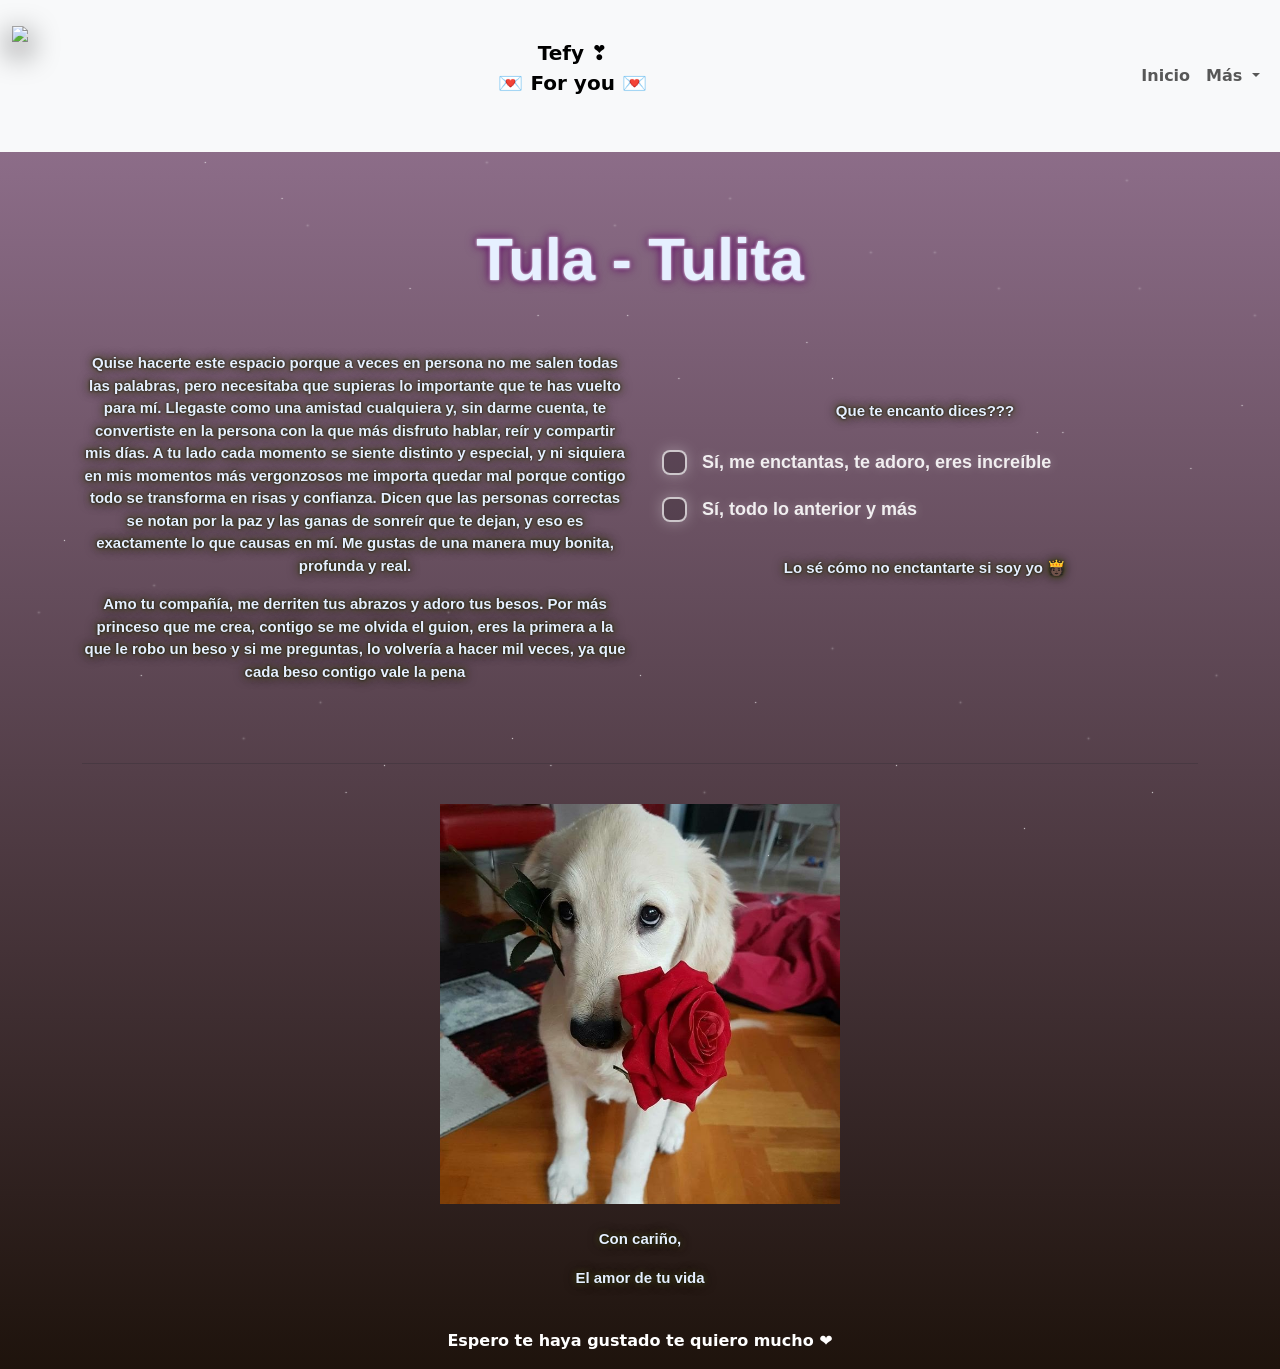
==== contexton.html @ 8608d200 "Add files via upload" ====
<!DOCTYPE html>
<html lang="en">
<head>
    <meta charset="UTF-8">
    <meta name="viewport" content="width=device-width, initial-scale=1.0">
    <title>Te Quiero Tefy ❣️</title>
    <link href= "https://cdn.jsdelivr.net/npm/bootstrap@5.3.2/dist/css/bootstrap.min.css" rel="stylesheet" integrity="sha384-T3c6CoIi6uLrA9TneNEoa7RxnatzjcDSCmG1MXxSR1GAsXEV/Dwwykc2MPK8M2HN" crossorigin="anonymous">
    <link href = "diss.css" rel = "stylesheet">
</head>
<body class="fondooo">
<div class="stars"></div>
<header>
    <nav class="navbar navbar-expand-lg bg-body-tertiary">

        <div class="container-fluid">
            <img src="cora.png" height="100" style="filter: drop-shadow(0 10px 15px rgb(0, 0, 0));">

            <center>
                <a class="navbar-brand" href="index.html" target = "_self">
                    <br>
                    <strong>Tefy ❣️</astrong><br>
                    <p>💌 For you 💌</p>
                </a>
            </center>

            <button class="navbar-toggler" type="button" data-bs-toggle="collapse" data-bs-target="#navbarSupportedContent" aria-controls="navbarSupportedContent" aria-expanded="false" aria-label="Toggle navigation">
                <span class="navbar-toggler-icon"></span>
            </button>

            <div class="collapse navbar-collapse" id="navbarSupportedContent">

                <ul class="navbar-nav me-auto mb-2 mb-lg-0">

                    <li class="nav-item">
                        <a class="nav-link active" aria-current="page" href="#"></a>
                    </li>

                    <li class="nav-item">
                        <a class="nav-link" href="index.html">Inicio</a>
                    </li>

                    <li class="nav-item dropdown">
                        <a class="nav-link dropdown-toggle" href="#Servicios" role="button" data-bs-toggle="dropdown" aria-expanded="false">
                            Más
                        </a>

                        <ul class="dropdown-menu">
                            <li><a class="dropdown-item" href="nosee.html">Mi Declaración</a></li>
                            <li><a class="dropdown-item" href="songs.html">Musica</a></li>
                            <li><a class="dropdown-item" href="contexton.html">Contexton</a></li>
                        </ul>
                    </li>
                </ul>
            </div>
        </div>
    </nav>
</header>

<br>

<div class="container">
    <div class="row">

        <div class="col-sm-12">
            <audio autoplay loop>
                <source src="Prince_Royce_Corazon_Sin_Cara.mp3">
            </audio>
            <center>
                <br><br>
                <h1 class="titu3">Tula - Tulita</h1>
            </center>
        </div>

        <div class="col-sm-12 col-md-6 col-lg-6 col-xl-6">
            <br><br>
            <center>
                <p class = "ppp">Quise hacerte este espacio porque a veces en persona no me salen todas las palabras, pero necesitaba que supieras lo importante que te has vuelto para mí. Llegaste como una amistad cualquiera y, sin darme cuenta, te convertiste en la persona con la que más disfruto hablar, reír y compartir mis días. A tu lado cada momento se siente distinto y especial, y ni siquiera en mis momentos más vergonzosos me importa quedar mal porque contigo todo se transforma en risas y confianza. Dicen que las personas correctas se notan por la paz y las ganas de sonreír que te dejan, y eso es exactamente lo que causas en mí. Me gustas de una manera muy bonita, profunda y real.</p>
                <p class = "ppp">Amo tu compañía, me derriten tus abrazos y adoro tus besos. Por más princeso que me crea, contigo se me olvida el guion, eres la primera a la que le robo un beso y si me preguntas, lo volvería a hacer mil veces, ya que cada beso contigo vale la pena</p>
            </center>
        </div>


        <div class="col-sm-12 col-md-6 col-lg-6 col-xl-6">
            <br><br><br><br>
                <p class="ppp">Que te encanto dices???</p>
            <center>
                <label class="checkbox-wrapper">
  <input type="checkbox" />
  <div class="checkmark">
    <svg viewBox="0 0 24 24" fill="none" stroke="currentColor">
      <path
        d="M20 6L9 17L4 12"
        stroke-width="3"
        stroke-linecap="round"
        stroke-linejoin="round"
      ></path>
    </svg>
  </div>
  <span class="label">Sí, me enctantas, te adoro, eres increíble</span>
</label>
<label class="checkbox-wrapper">
  <input type="checkbox" />
  <div class="checkmark">
    <svg viewBox="0 0 24 24" fill="none" stroke="currentColor">
      <path
        d="M20 6L9 17L4 12"
        stroke-width="3"
        stroke-linecap="round"
        stroke-linejoin="round"
      ></path>
    </svg>
  </div>
  <span class="label">Sí, todo lo anterior y más</span>
</label>
<br>
<p class="ppp">Lo sé cómo no enctantarte si soy yo 🫅🏿</p>
            </center>
        </div>

        <div class="col-sm-12 col-md-12 col-lg-12 col-xl-12">
            <br><br><hr><br>
            <center>
                <img src="perron.jpeg" width="400" style="width: 100%; max-width: 400px; height: auto;">
            </center>
        </div>
        

<div class="col-sm-12 col-md-12 col-lg-12 col-xl-12">
            <br>
            <center>
                <p class="ppp">Con cariño,</p>
                <p class="ppp">El amor de tu vida</p>
            </center>
</div>
<footer class = "fondd">
    <br>
    <center>
    <p style="color: white;"><strong>Espero te haya gustado te quiero mucho ❤️</strong></p>
    </center>
</footer>
        <script
            src="https://cdn.jsdelivr.net/npm/@popperjs/core@2.11.8/dist/umd/popper.min.js"
            integrity="sha384-I7E8VVD/ismYTF4hNIPjVp/Zjvgyol6VFvRkX/vR+Vc4jQkC+hVqc2pM8ODewa9r"
            crossorigin="anonymous"
        ></script>

        <script
            src="https://cdn.jsdelivr.net/npm/bootstrap@5.3.2/dist/js/bootstrap.min.js"
            integrity="sha384-BBtl+eGJRgqQAUMxJ7pMwbEyER4l1g+O15P+16Ep7Q9Q+zqX6gSbd85u4mG4QzX+"
            crossorigin="anonymous"
        ></script>
</body>
</html>
---- diss.css ----
* {
  margin: 0;
  padding: 0;
  box-sizing: border-box;
}

.bodyyy {
  min-height: 100vh;
  background: linear-gradient(to bottom, #0b0b2b, #1b2735 70%, #090a0f);
}

.stars {
  width: 1px;
  height: 1px;
  position: absolute;
  background: white;
  box-shadow: 2vw 5vh 2px white, 10vw 8vh 2px white, 15vw 15vh 1px white,
    22vw 22vh 1px white, 28vw 12vh 2px white, 32vw 32vh 1px white,
    38vw 18vh 2px white, 42vw 35vh 1px white, 48vw 25vh 2px white,
    53vw 42vh 1px white, 58vw 15vh 2px white, 63vw 38vh 1px white,
    68vw 28vh 2px white, 73vw 45vh 1px white, 78vw 32vh 2px white,
    83vw 48vh 1px white, 88vw 20vh 2px white, 93vw 52vh 1px white,
    98vw 35vh 2px white, 5vw 60vh 1px white, 12vw 65vh 2px white,
    18vw 72vh 1px white, 25vw 78vh 2px white, 30vw 85vh 1px white,
    35vw 68vh 2px white, 40vw 82vh 1px white, 45vw 92vh 2px white,
    50vw 75vh 1px white, 55vw 88vh 2px white, 60vw 95vh 1px white,
    65vw 72vh 2px white, 70vw 85vh 1px white, 75vw 78vh 2px white,
    80vw 92vh 1px white, 85vw 82vh 2px white, 90vw 88vh 1px white,
    95vw 75vh 2px white;
  animation: twinkle 8s infinite linear;
}

.shooting-star {
  position: absolute;
  width: 100px;
  height: 2px;
  background: linear-gradient(90deg, white, transparent);
  animation: shoot 3s infinite ease-in;
}

.shooting-star:nth-child(1) {
  top: 20%;
  left: -100px;
  animation-delay: 0s;
}

.shooting-star:nth-child(2) {
  top: 35%;
  left: -100px;
  animation-delay: 1s;
}

.shooting-star:nth-child(3) {
  top: 50%;
  left: -100px;
  animation-delay: 2s;
}

@keyframes twinkle {
  0%,
  100% {
    opacity: 0.8;
  }
  50% {
    opacity: 0.4;
  }
}

@keyframes shoot {
  0% {
    transform: translateX(0) translateY(0) rotate(25deg);
    opacity: 1;
  }
  100% {
    transform: translateX(120vw) translateY(50vh) rotate(25deg);
    opacity: 0;
  }
}

.stars::after {
  content: "";
  position: absolute;
  width: 1px;
  height: 1px;
  background: white;
  box-shadow: 8vw 12vh 2px white, 16vw 18vh 1px white, 24vw 25vh 2px white,
    33vw 15vh 1px white, 41vw 28vh 2px white, 49vw 35vh 1px white,
    57vw 22vh 2px white, 65vw 42vh 1px white, 73vw 28vh 2px white,
    81vw 48vh 1px white, 89vw 32vh 2px white, 97vw 45vh 1px white,
    3vw 68vh 2px white, 11vw 75vh 1px white, 19vw 82vh 2px white,
    27vw 88vh 1px white, 35vw 72vh 2px white, 43vw 85vh 1px white,
    51vw 92vh 2px white, 59vw 78vh 1px white;
  animation: twinkle 6s infinite linear reverse;
}
.titu {
  font-size: 30px;
  font-weight: bold;
  color: #e6f0ff; 
  text-align: center;
  font-family: 'Segoe UI', Arial, Helvetica, sans-serif;

  
  text-shadow: 
    0 0 3px #ffffff,   
    0 0 6px #ca1fb6,   
    0 0 12px #000000;
}

.titu2 {
  font-size: 20px;
  font-weight: bold;
  color: #e6f0ff; 
  text-align: center;
  font-family: 'Segoe UI', Arial, Helvetica, sans-serif;

  
  text-shadow: 
    0 0 3px #ff6df5,   
    0 0 6px #000000,   
    0 0 12px #ff00ee;
}
.titu3 {
  font-size: 60px;
  font-weight: bold;
  color: #e6f0ff; 
  text-align: center;
  font-family: 'Segoe UI', Arial, Helvetica, sans-serif;

  
  text-shadow: 
    0 0 3px #ffffff,   
    0 0 6px #5f1266,   
    0 0 12px #691169;
}

.cardd {
  position: relative;
  width: 190px;
  height: 254px;
  background: rgba(0, 0, 0, 0);
  display: flex;
  justify-content: center;
  align-items: center;
  border-radius: 20px;
}

.cardd::before {
  content: '';
  position: absolute;
  top: 0;
  left: 0;
  width: 100%;
  height: 100%;
  background: linear-gradient(315deg,#03a9f4,#006eff);
  border-radius: 20px;
}

.cardd::after {
  content: '';
  position: absolute;
  top: 0;
  left: 0;
  width: 100%;
  height: 100%;
  background: linear-gradient(315deg,#03a9f4,#160e0e);
  filter: blur(30px);
}

.cardd b {
  position: absolute;
  inset: 6px;
  background: rgba(0, 0, 0, 0.6);
  z-index: 2;
}

.cardd img {
  position: absolute;
  z-index: 3;
  scale: 0.8;
  opacity: 0.25;
  transition: 0.5s;
  border-radius: 20px;
}

.cardd:hover img {
  scale: 0.5;
  opacity: 0.9;
  transform: translateY(-70px);
  border-radius: 20px;
}

.cardd .content1 {
  position: absolute;
  z-index: 3;
  bottom: 0;
  display: flex;
  flex-direction: column;
  align-items: center;
  transform: scale(0);
  transition: 0.5s;
}

.cardd:hover .content1 {
  transform: scale(1);
  bottom: 25px;
}

.content1 .title1 {
  position: relative;
  color: #fff;
  font-weight: 500;
  line-height: 1em;
  font-size: 1em;
  letter-spacing: 0.1em;
  text-transform: uppercase;
  text-align: center;
}

.content1 .title1 span {
  font-weight: 300;
  font-size: 0.70em;
}

.content1 .scii {
  position: relative;
  display: flex;
  justify-content: center;
  align-items: center;
  gap: 8px;
  margin-top: 5px;
}

.scii li {
  list-style: none;
}

.scii li .fa-brands {
  width: 14px;
}

.scii li .fa-facebook {
  width: 10px;
}

.scii li a {
  position: relative;
  text-decoration: none;
  color: rgba(255, 255, 255, 0.5);
  background: rgba(0, 0, 0, 0.2);
  fill: currentColor;
  width: 30px;
  height: 30px;
  display: flex;
  justify-content: center;
  align-items: center;
  border-radius: 4px;
  transition: 0.5s;
}

.scii li a:hover {
  fill: currentColor;
  color: rgba(255, 255, 255, 1);
}

.fonddddd{
    background: #a3005c;
    background: -webkit-linear-gradient(to bottom, #181818, #ca04b3);
    background: linear-gradient(to bottom, #181818, #cf00b0);
}
.pp{
    color: #ffffff;
    font-size: 20px;
    font-weight: bold;
    color: #e6f0ff; 
    text-align: center;
    font-family: 'Segoe UI', Arial, Helvetica, sans-serif;

  
  text-shadow: 
    0 0 3px #000000,   
    0 0 6px #dadd2a,   
    0 0 12px #000000;

}

.ppp{
    color: #ffffff;
    font-size: 15px;
    font-weight: bold;
    color: #e6f0ff; 
    text-align: center;
    font-family: 'Segoe UI', Arial, Helvetica, sans-serif;

  
  text-shadow: 
    0 0 3px #000000,   
    0 0 6px #6e7425,   
    0 0 12px #000000;

}

.checkbox-wrapper {
  --checkbox-size: 25px;
  --checkbox-color: #ffffff;
  --checkbox-shadow: rgba(255, 255, 255, 0.3);
  --checkbox-border: rgba(255, 255, 255, 0.7);
  display: flex;
  align-items: center;
  position: relative;
  cursor: pointer;
  padding: 10px;
}

.checkbox-wrapper input {
  position: absolute;
  opacity: 0;
  cursor: pointer;
  height: 0;
  width: 0;
}

.checkbox-wrapper .checkmark {
  position: relative;
  width: var(--checkbox-size);
  height: var(--checkbox-size);
  border: 2px solid var(--checkbox-border);
  border-radius: 8px;
  transition: all 0.4s cubic-bezier(0.68, -0.55, 0.265, 1.55);
  display: flex;
  justify-content: center;
  align-items: center;
  background: rgba(0, 0, 0, 0.2);
  box-shadow: 0 0 15px var(--checkbox-shadow);
  overflow: hidden;
}

.checkbox-wrapper .checkmark::before {
  content: "";
  position: absolute;
  width: 100%;
  height: 100%;
  background: linear-gradient(45deg, var(--checkbox-color), #00ffcc);
  opacity: 0;
  transition: all 0.4s cubic-bezier(0.68, -0.55, 0.265, 1.55);
  transform: scale(0) rotate(-45deg);
}

.checkbox-wrapper input:checked ~ .checkmark::before {
  opacity: 1;
  transform: scale(1) rotate(0);
}

.checkbox-wrapper .checkmark svg {
  width: 0;
  height: 0;
  color: #1a1a1a;
  z-index: 1;
  transition: all 0.4s cubic-bezier(0.68, -0.55, 0.265, 1.55);
  filter: drop-shadow(0 0 2px rgba(0, 0, 0, 0.5));
}

.checkbox-wrapper input:checked ~ .checkmark svg {
  width: 18px;
  height: 18px;
  transform: rotate(360deg);
}

.checkbox-wrapper:hover .checkmark {
  border-color: var(--checkbox-color);
  transform: scale(1.1);
  box-shadow:
    0 0 20px var(--checkbox-shadow),
    0 0 40px var(--checkbox-shadow),
    inset 0 0 10px var(--checkbox-shadow);
}

.checkbox-wrapper input:checked ~ .checkmark {
  animation: pulse 1s cubic-bezier(0.68, -0.55, 0.265, 1.55);
}

@keyframes pulse {
  0% {
    transform: scale(1);
    box-shadow: 0 0 20px var(--checkbox-shadow);
  }
  50% {
    transform: scale(0.9);
    box-shadow:
      0 0 30px var(--checkbox-shadow),
      0 0 50px var(--checkbox-shadow);
  }
  100% {
    transform: scale(1);
    box-shadow: 0 0 20px var(--checkbox-shadow);
  }
}

.checkbox-wrapper .label {
  margin-left: 15px;
  font-family: "Segoe UI", sans-serif;
  color: var(--checkbox-color);
  font-size: 18px;
  text-shadow: 0 0 10px var(--checkbox-shadow);
  opacity: 0.9;
  transition: all 0.3s;
}

.checkbox-wrapper:hover .label {
  opacity: 1;
  transform: translateX(5px);
}

.checkbox-wrapper::after,
.checkbox-wrapper::before {
  content: "";
  position: absolute;
  width: 4px;
  height: 4px;
  border-radius: 50%;
  background: var(--checkbox-color);
  opacity: 0;
  transition: all 0.5s;
}

.checkbox-wrapper::before {
  left: -10px;
  top: 50%;
}

.checkbox-wrapper::after {
  right: -10px;
  top: 50%;
}

.checkbox-wrapper:hover::before {
  opacity: 1;
  transform: translateX(-10px);
  box-shadow: 0 0 10px var(--checkbox-color);
}

.checkbox-wrapper:hover::after {
  opacity: 1;
  transform: translateX(10px);
  box-shadow: 0 0 10px var(--checkbox-color);
}

.fondooo{
    background: #1e130c; 
background: -webkit-linear-gradient(to bottom, #93789a, #1e130c);
background: linear-gradient(to bottom, #9a7898, #1e130c); 

}


.caja-audio {
    width: 240px;
    max-width: 100%;
    height: 40px;
    margin: 10px auto 0 auto;
    border-radius: 50px;
    box-shadow: 0 8px 18px rgba(0, 0, 0, 0.85); /* Sombra negra intacta */
    overflow: hidden; /* Recorta las esquinas para que coincidan con el borde redondo */
    transition: transform 0.2s ease, box-shadow 0.2s ease;
}

.caja-audio:hover {
    transform: scale(1.03);
    box-shadow: 0 10px 22px rgba(0, 0, 0, 0.95);
}

.caja-audio audio {
    width: 100%;
    height: 100%;
    display: block;
    filter: invert(90%) hue-rotate(245deg) saturate(1.5); /* Solo cambia el color del reproductor */
}
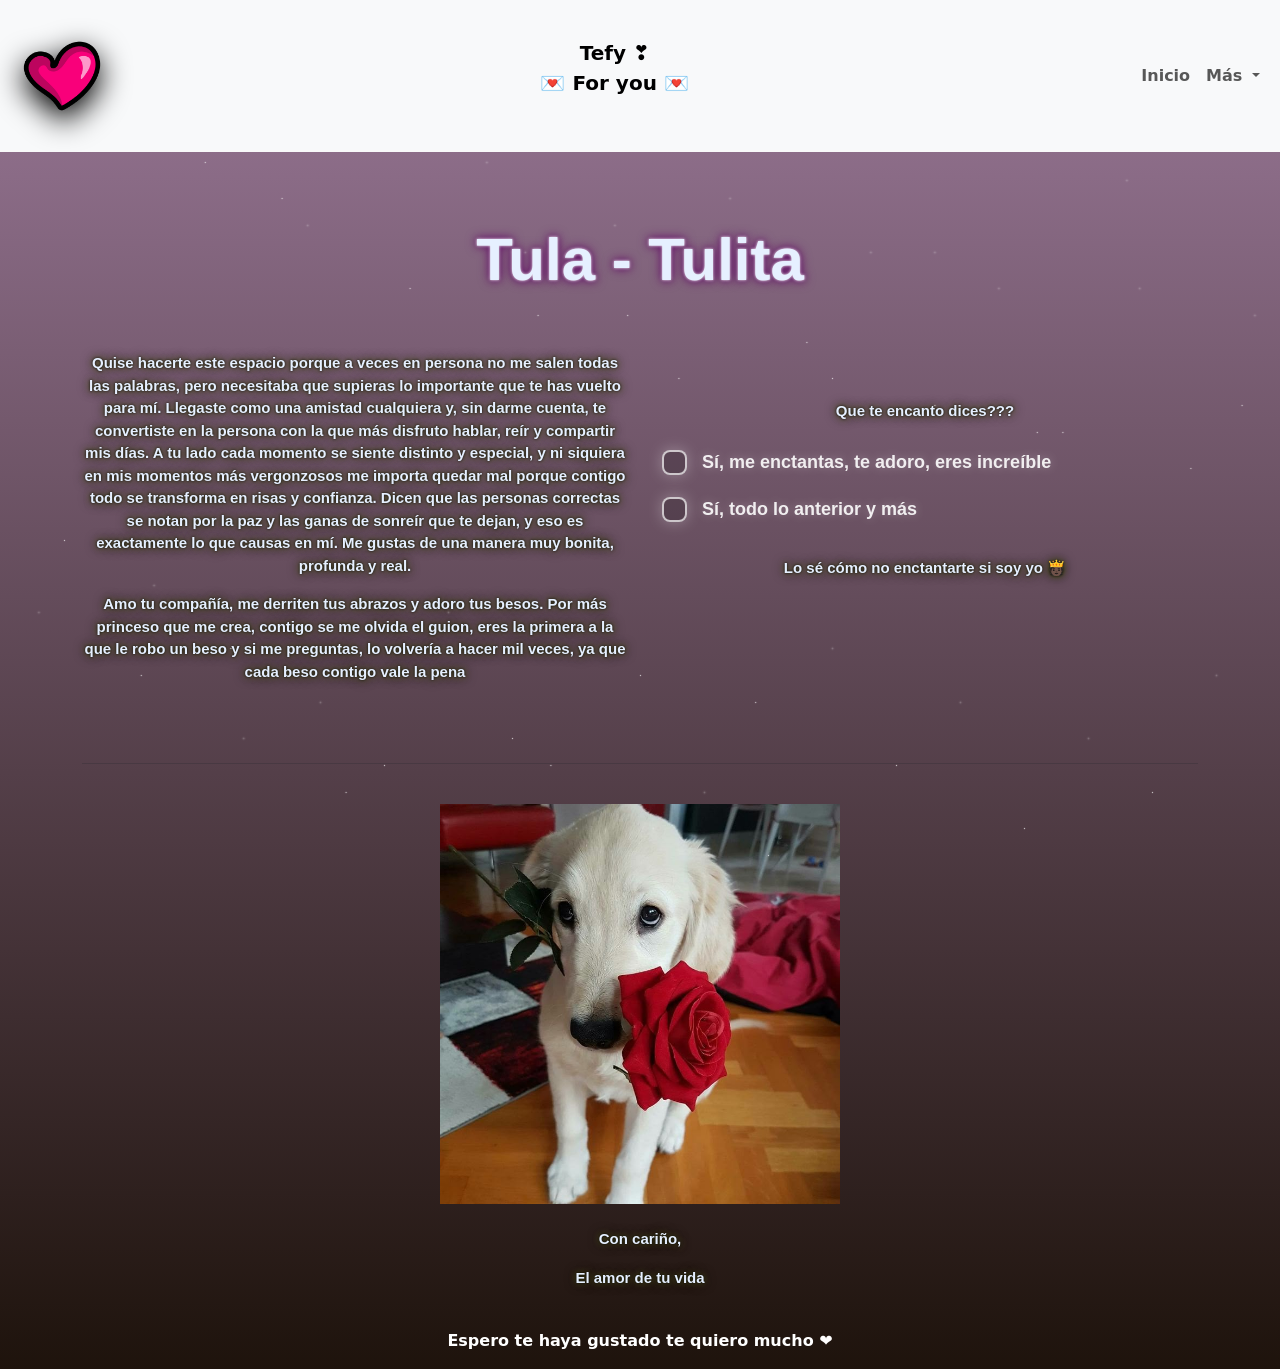
==== commit 6b8b39f2: "Fix HTML encoding issues in contexton.html" ====
--- a/contexton.html
+++ b/contexton.html
@@ -13,7 +13,7 @@
     <nav class="navbar navbar-expand-lg bg-body-tertiary">
 
         <div class="container-fluid">
-            <img src="cora.png" height="100" style="filter: drop-shadow(0 10px 15px rgb(0, 0, 0));">
+            <img src="Cora.png" height="100" style="filter: drop-shadow(0 10px 15px rgb(0, 0, 0));">
 
             <center>
                 <a class="navbar-brand" href="index.html" target = "_self">
@@ -150,4 +150,4 @@
             crossorigin="anonymous"
         ></script>
 </body>
-</html>+</html>
